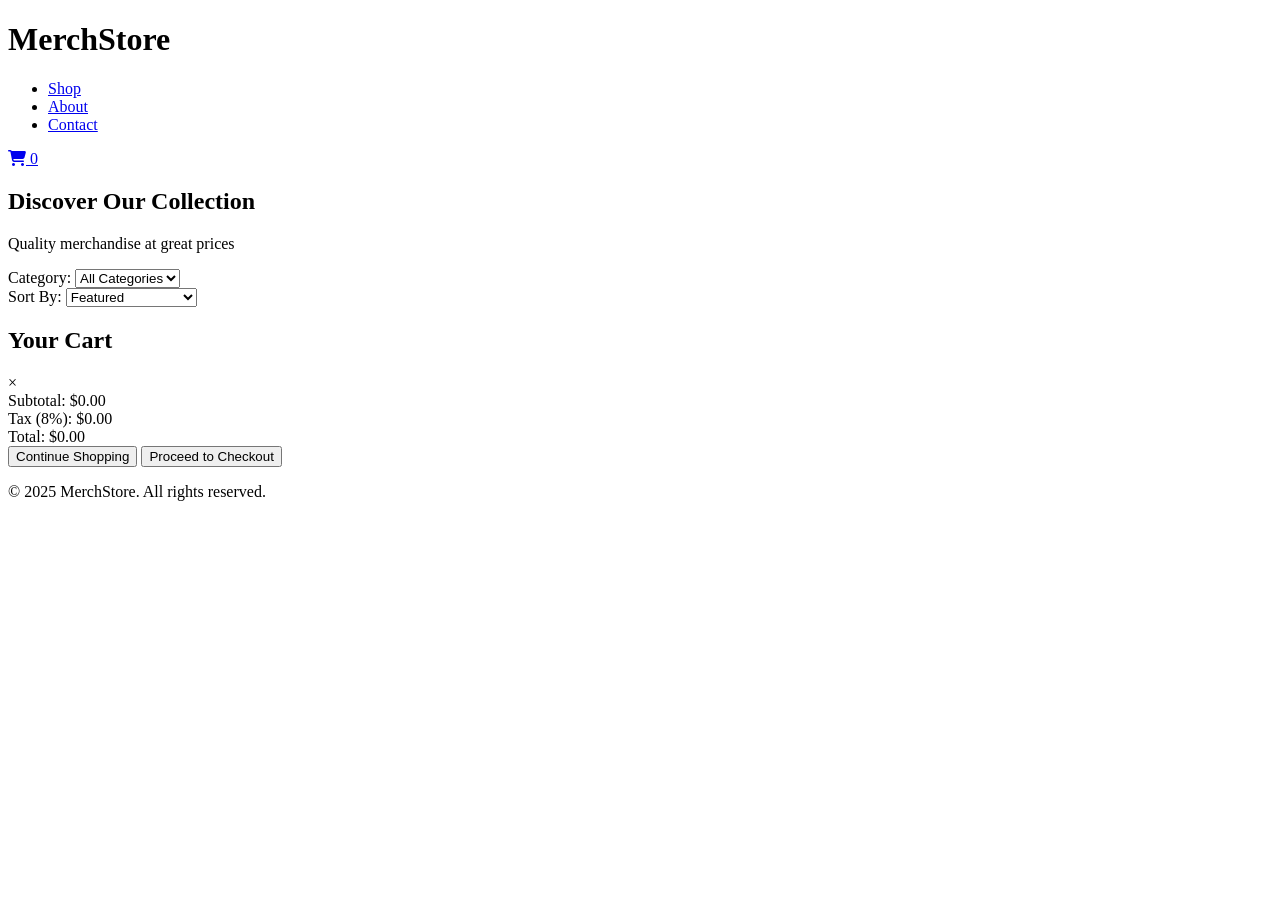
==== index.html @ 018bb120 "Create index.html" ====
<!DOCTYPE html>
<html lang="en">
<head>
    <meta charset="UTF-8">
    <meta name="viewport" content="width=device-width, initial-scale=1.0">
    <title>MerchStore - Shop Our Collection</title>
    <link rel="stylesheet" href="css/styles.css">
    <link rel="stylesheet" href="https://cdnjs.cloudflare.com/ajax/libs/font-awesome/6.4.0/css/all.min.css">
</head>
<body>
    <header>
        <div class="container">
            <div class="logo">
                <h1>MerchStore</h1>
            </div>
            <nav>
                <ul>
                    <li><a href="index.html" class="active">Shop</a></li>
                    <li><a href="#about">About</a></li>
                    <li><a href="#contact">Contact</a></li>
                </ul>
            </nav>
            <div class="cart-icon">
                <a href="#" id="cart-button">
                    <i class="fas fa-shopping-cart"></i>
                    <span id="cart-count">0</span>
                </a>
            </div>
        </div>
    </header>

    <main>
        <section class="hero">
            <div class="container">
                <h2>Discover Our Collection</h2>
                <p>Quality merchandise at great prices</p>
            </div>
        </section>

        <section class="filters container">
            <div class="filter-container">
                <label for="category-filter">Category:</label>
                <select id="category-filter">
                    <option value="all">All Categories</option>
                    <option value="apparel">Apparel</option>
                    <option value="accessories">Accessories</option>
                    <option value="home">Home Goods</option>
                </select>
            </div>
            <div class="filter-container">
                <label for="sort-filter">Sort By:</label>
                <select id="sort-filter">
                    <option value="default">Featured</option>
                    <option value="price-low">Price: Low to High</option>
                    <option value="price-high">Price: High to Low</option>
                    <option value="name">Name: A to Z</option>
                </select>
            </div>
        </section>

        <section class="products container">
            <div id="products-grid" class="products-grid">
                <!-- Products will be dynamically inserted here -->
            </div>
        </section>
    </main>

    <!-- Cart Modal -->
    <div id="cart-modal" class="modal">
        <div class="modal-content">
            <div class="modal-header">
                <h2>Your Cart</h2>
                <span class="close">&times;</span>
            </div>
            <div class="modal-body">
                <div id="cart-items">
                    <!-- Cart items will be inserted here -->
                </div>
                <div id="cart-summary">
                    <div class="summary-row">
                        <span>Subtotal:</span>
                        <span id="cart-subtotal">$0.00</span>
                    </div>
                    <div class="summary-row">
                        <span>Tax (8%):</span>
                        <span id="cart-tax">$0.00</span>
                    </div>
                    <div class="summary-row total">
                        <span>Total:</span>
                        <span id="cart-total">$0.00</span>
                    </div>
                </div>
            </div>
            <div class="modal-footer">
                <button id="continue-shopping" class="button secondary">Continue Shopping</button>
                <button id="checkout-button" class="button primary">Proceed to Checkout</button>
            </div>
        </div>
    </div>

    <footer>
        <div class="container">
            <p>&copy; 2025 MerchStore. All rights reserved.</p>
        </div>
    </footer>

    <script src="js/products.js"></script>
    <script src="js/cart.js"></script>
    <script src="js/store.js"></script>
</body>
</html>
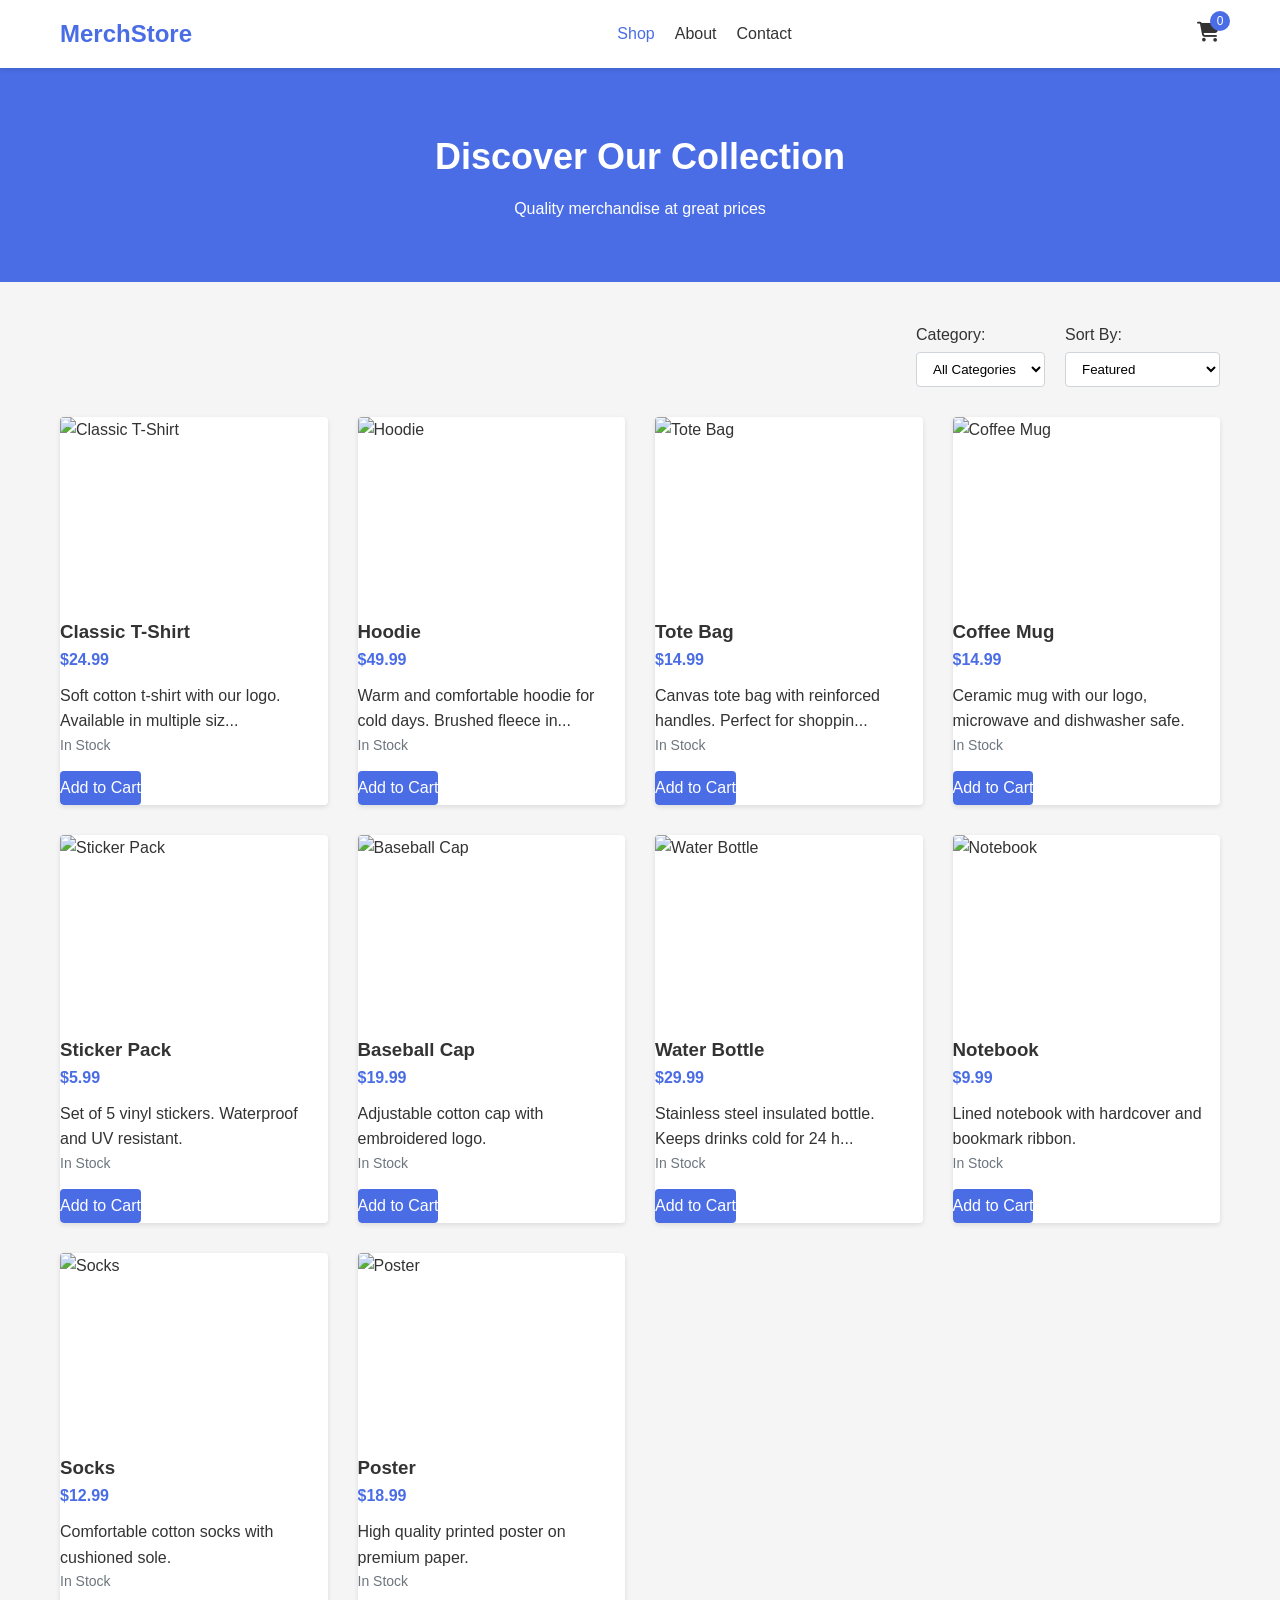
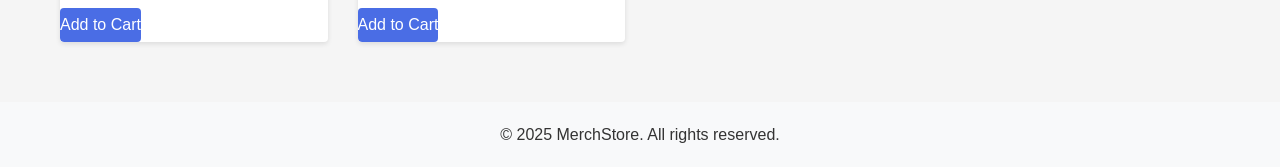
==== commit e0313960: "Update index.html" ====
--- a/index.html
+++ b/index.html
@@ -104,6 +104,8 @@
         </div>
     </footer>
 
+    <script src="js/checkout.js"></script>
+    <script src="js/utils.js"></script>
     <script src="js/products.js"></script>
     <script src="js/cart.js"></script>
     <script src="js/store.js"></script>
--- a/css/styles.css
+++ b/css/styles.css
@@ -0,0 +1,577 @@
+/* Base Styles */
+:root {
+    --primary-color: #4a6de5;
+    --secondary-color: #f8f9fa;
+    --accent-color: #ffcc00;
+    --text-color: #333333;
+    --light-gray: #e9ecef;
+    --medium-gray: #ced4da;
+    --dark-gray: #6c757d;
+    --danger-color: #dc3545;
+    --success-color: #28a745;
+    --border-radius: 4px;
+    --box-shadow: 0 2px 5px rgba(0, 0, 0, 0.1);
+}
+
+* {
+    margin: 0;
+    padding: 0;
+    box-sizing: border-box;
+}
+
+body {
+    font-family: 'Segoe UI', Tahoma, Geneva, Verdana, sans-serif;
+    line-height: 1.6;
+    color: var(--text-color);
+    background-color: #f5f5f5;
+}
+
+.container {
+    width: 100%;
+    max-width: 1200px;
+    margin: 0 auto;
+    padding: 0 20px;
+}
+
+a {
+    text-decoration: none;
+    color: var(--primary-color);
+    transition: color 0.3s ease;
+}
+
+a:hover {
+    color: #3a54b4;
+}
+
+ul {
+    list-style-type: none;
+}
+
+/* Buttons */
+.button {
+    display: inline-block;
+    padding: 10px 20px;
+    border: none;
+    border-radius: var(--border-radius);
+    font-size: 16px;
+    cursor: pointer;
+    transition: all 0.3s ease;
+    text-align: center;
+}
+
+.primary {
+    background-color: var(--primary-color);
+    color: white;
+}
+
+.primary:hover {
+    background-color: #3a54b4;
+    color: white;
+}
+
+.secondary {
+    background-color: var(--secondary-color);
+    color: var(--text-color);
+    border: 1px solid var(--medium-gray);
+}
+
+.secondary:hover {
+    background-color: #e2e6ea;
+}
+
+.danger {
+    background-color: var(--danger-color);
+    color: white;
+}
+
+.danger:hover {
+    background-color: #bd2130;
+}
+
+/* Header */
+header {
+    background-color: white;
+    box-shadow: var(--box-shadow);
+    position: sticky;
+    top: 0;
+    z-index: 100;
+}
+
+header .container {
+    display: flex;
+    justify-content: space-between;
+    align-items: center;
+    padding: 15px 20px;
+}
+
+.logo h1 {
+    font-size: 24px;
+    color: var(--primary-color);
+}
+
+nav ul {
+    display: flex;
+}
+
+nav ul li {
+    margin-left: 20px;
+}
+
+nav ul li a {
+    color: var(--text-color);
+    font-weight: 500;
+}
+
+nav ul li a:hover,
+nav ul li a.active {
+    color: var(--primary-color);
+}
+
+.cart-icon {
+    position: relative;
+}
+
+.cart-icon i {
+    font-size: 20px;
+    color: var(--text-color);
+}
+
+#cart-count {
+    position: absolute;
+    top: -10px;
+    right: -10px;
+    background-color: var(--primary-color);
+    color: white;
+    border-radius: 50%;
+    width: 20px;
+    height: 20px;
+    display: flex;
+    align-items: center;
+    justify-content: center;
+    font-size: 12px;
+}
+
+/* Hero Section */
+.hero {
+    background-color: var(--primary-color);
+    color: white;
+    text-align: center;
+    padding: 60px 0;
+    margin-bottom: 40px;
+}
+
+.hero h2 {
+    font-size: 36px;
+    margin-bottom: 10px;
+}
+
+/* Filter Section */
+.filters {
+    display: flex;
+    justify-content: flex-end;
+    margin-bottom: 30px;
+}
+
+.filter-container {
+    margin-left: 20px;
+}
+
+.filter-container label {
+    margin-right: 10px;
+    font-weight: 500;
+}
+
+.filter-container select {
+    padding: 8px 12px;
+    border: 1px solid var(--medium-gray);
+    border-radius: var(--border-radius);
+    background-color: white;
+}
+
+/* Products Grid */
+.products-grid {
+    display: grid;
+    grid-template-columns: repeat(auto-fill, minmax(240px, 1fr));
+    gap: 30px;
+    margin-bottom: 60px;
+}
+
+.product-card {
+    background-color: white;
+    border-radius: var(--border-radius);
+    overflow: hidden;
+    box-shadow: var(--box-shadow);
+    transition: transform 0.3s ease, box-shadow 0.3s ease;
+}
+
+.product-card:hover {
+    transform: translateY(-5px);
+    box-shadow: 0 5px 15px rgba(0, 0, 0, 0.1);
+}
+
+.product-image {
+    height: 200px;
+    width: 100%;
+    overflow: hidden;
+}
+
+.product-image img {
+    width: 100%;
+    height: 100%;
+    object-fit: cover;
+    transition: transform 0.5s ease;
+}
+
+.product-card:hover .product-image img {
+    transform: scale(1.05);
+}
+
+.product-details {
+    padding: 15px;
+}
+
+.product-name {
+    font-size: 18px;
+    font-weight: 500;
+    margin-bottom: 5px;
+}
+
+.product-price {
+    color: var(--primary-color);
+    font-weight: 700;
+    margin-bottom: 10px;
+}
+
+.product-stock {
+    font-size: 14px;
+    color: var(--dark-gray);
+    margin-bottom: 15px;
+}
+
+.product-actions {
+    display: flex;
+    justify-content: space-between;
+}
+
+.add-to-cart {
+    flex-grow: 1;
+    padding: 8px 0;
+    background-color: var(--primary-color);
+    color: white;
+    border: none;
+    border-radius: var(--border-radius);
+    cursor: pointer;
+    transition: background-color 0.3s ease;
+    text-align: center;
+}
+
+.add-to-cart:hover {
+    background-color: #3a54b4;
+}
+
+.add-to-cart:disabled {
+    background-color: var(--medium-gray);
+    cursor: not-allowed;
+}
+
+/* Modal */
+.modal {
+    display: none;
+    position: fixed;
+    z-index: 1000;
+    left: 0;
+    top: 0;
+    width: 100%;
+    height: 100%;
+    overflow: auto;
+    background-color: rgba(0, 0, 0, 0.5);
+}
+
+.modal-content {
+    background-color: white;
+    margin: 50px auto;
+    width: 80%;
+    max-width: 700px;
+    border-radius: var(--border-radius);
+    animation: modalFade 0.3s;
+}
+
+@keyframes modalFade {
+    from {opacity: 0; transform: translateY(-20px);}
+    to {opacity: 1; transform: translateY(0);}
+}
+
+.modal-header {
+    display: flex;
+    justify-content: space-between;
+    align-items: center;
+    padding: 15px 20px;
+    border-bottom: 1px solid var(--light-gray);
+}
+
+.modal-header h2 {
+    font-size: 22px;
+}
+
+.close {
+    font-size: 28px;
+    font-weight: bold;
+    cursor: pointer;
+    color: var(--dark-gray);
+}
+
+.close:hover {
+    color: var(--text-color);
+}
+
+.modal-body {
+    padding: 20px;
+}
+
+.modal-footer {
+    padding: 15px 20px;
+    border-top: 1px solid var(--light-gray);
+    display: flex;
+    justify-content: space-between;
+}
+
+/* Cart Styles */
+#cart-items {
+    margin-bottom: 20px;
+}
+
+.cart-item {
+    display: flex;
+    align-items: center;
+    padding: 15px 0;
+    border-bottom: 1px solid var(--light-gray);
+}
+
+.cart-item-image {
+    width: 80px;
+    height: 80px;
+    border-radius: var(--border-radius);
+    overflow: hidden;
+    margin-right: 15px;
+}
+
+.cart-item-image img {
+    width: 100%;
+    height: 100%;
+    object-fit: cover;
+}
+
+.cart-item-details {
+    flex-grow: 1;
+}
+
+.cart-item-name {
+    font-weight: 500;
+    margin-bottom: 5px;
+}
+
+.cart-item-price {
+    color: var(--dark-gray);
+}
+
+.cart-item-quantity {
+    display: flex;
+    align-items: center;
+    margin-right: 20px;
+}
+
+.quantity-btn {
+    width: 28px;
+    height: 28px;
+    border: 1px solid var(--medium-gray);
+    background-color: white;
+    border-radius: 50%;
+    display: flex;
+    align-items: center;
+    justify-content: center;
+    cursor: pointer;
+    font-size: 14px;
+}
+
+.quantity-value {
+    margin: 0 10px;
+    width: 30px;
+    text-align: center;
+}
+
+.cart-item-remove {
+    color: var(--danger-color);
+    cursor: pointer;
+    font-size: 14px;
+}
+
+.cart-item-remove:hover {
+    text-decoration: underline;
+}
+
+#cart-summary {
+    padding-top: 15px;
+}
+
+.summary-row {
+    display: flex;
+    justify-content: space-between;
+    margin-bottom: 10px;
+}
+
+.summary-row.total {
+    font-weight: 700;
+    font-size: 18px;
+    padding-top: 10px;
+    border-top: 1px solid var(--light-gray);
+}
+
+/* Checkout Styles */
+.checkout-container {
+    padding: 40px 0;
+}
+
+.checkout-container h2 {
+    margin-bottom: 30px;
+}
+
+.checkout-grid {
+    display: grid;
+    grid-template-columns: 1fr 400px;
+    gap: 40px;
+}
+
+.checkout-form h3,
+.order-summary h3 {
+    margin-bottom: 20px;
+    padding-bottom: 10px;
+    border-bottom: 1px solid var(--light-gray);
+}
+
+.form-group {
+    margin-bottom: 20px;
+}
+
+.form-row {
+    display: flex;
+    gap: 20px;
+}
+
+.form-row .form-group {
+    flex: 1;
+}
+
+label {
+    display: block;
+    margin-bottom: 5px;
+    font-weight: 500;
+}
+
+input[type="text"],
+input[type="email"] {
+    width: 100%;
+    padding: 10px;
+    border: 1px solid var(--medium-gray);
+    border-radius: var(--border-radius);
+}
+
+input[type="text"]:focus,
+input[type="email"]:focus {
+    outline: none;
+    border-color: var(--primary-color);
+}
+
+.button-container {
+    margin-top: 30px;
+    display: flex;
+    justify-content: space-between;
+}
+
+.order-summary {
+    background-color: var(--secondary-color);
+    padding: 20px;
+    border-radius: var(--border-radius);
+    align-self: start;
+}
+
+#checkout-items .cart-item {
+    padding: 10px 0;
+}
+
+#checkout-items .cart-item-image {
+    width: 60px;
+    height: 60px;
+}
+
+.summary-details {
+    margin-top: 20px;
+}
+
+/* Confirmation Modal */
+.confirmation-message {
+    text-align: center;
+    padding: 20px 0;
+}
+
+.confirmation-message i {
+    font-size: 60px;
+    color: var(--success-color);
+    margin-bottom: 20px;
+}
+
+.confirmation-message p {
+    margin-bottom: 10px;
+}
+
+#order-number {
+    font-weight: 700;
+}
+
+/* Footer */
+footer {
+    background-color: var(--secondary-color);
+    padding: 20px 0;
+    text-align: center;
+    margin-top: 40px;
+}
+
+/* Media Queries */
+@media (max-width: 768px) {
+    .checkout-grid {
+        grid-template-columns: 1fr;
+    }
+
+    .order-summary {
+        margin-top: 40px;
+    }
+
+    .modal-content {
+        width: 95%;
+        margin: 20px auto;
+    }
+}
+
+@media (max-width: 576px) {
+    .products-grid {
+        grid-template-columns: repeat(auto-fill, minmax(180px, 1fr));
+    }
+
+    .form-row {
+        flex-direction: column;
+        gap: 0;
+    }
+
+    .filters {
+        flex-direction: column;
+        align-items: flex-start;
+    }
+
+    .filter-container {
+        margin: 0 0 10px 0;
+        width: 100%;
+    }
+
+    .filter-container select {
+        width: 100%;
+    }
+}
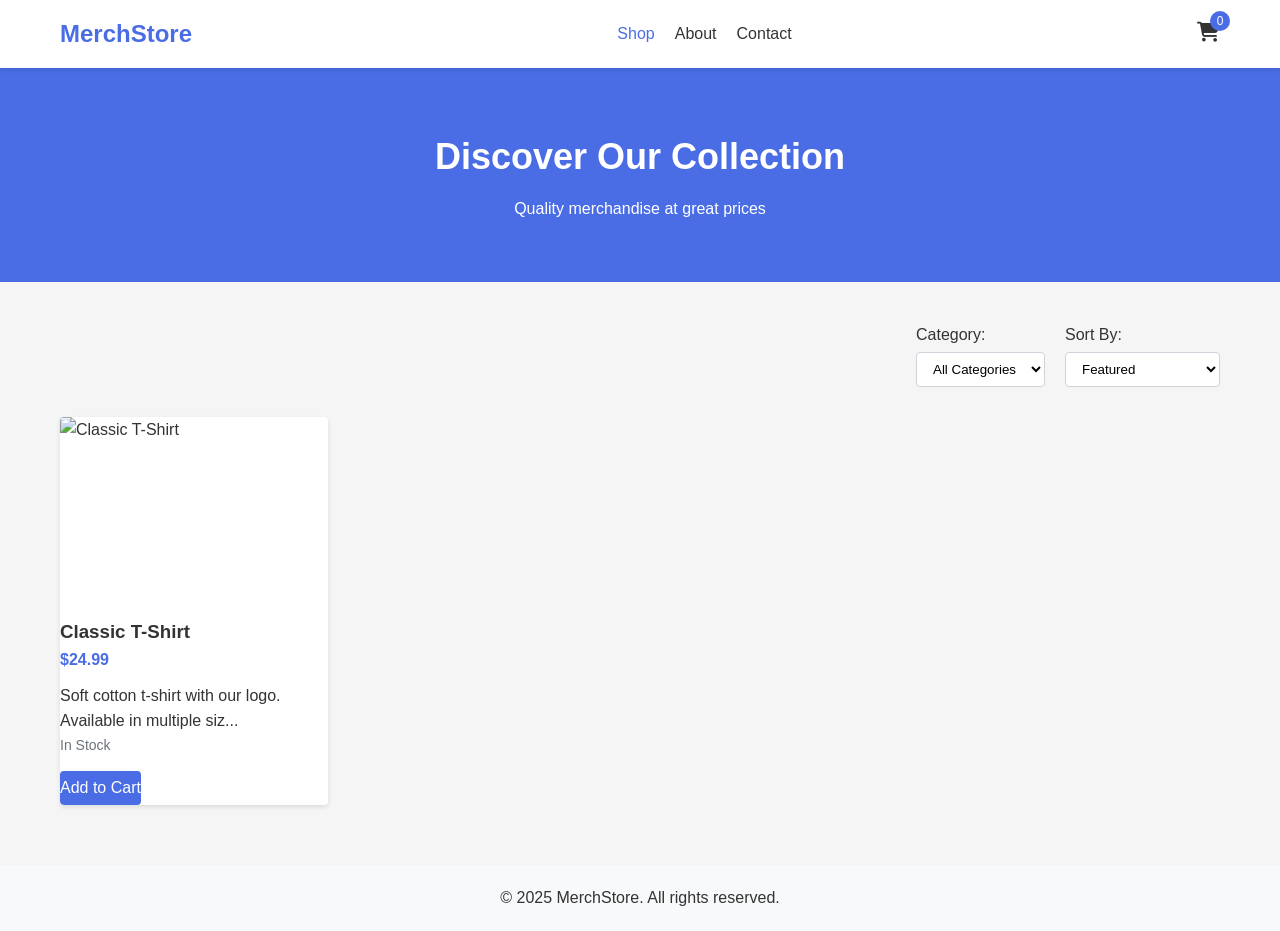
==== commit 74276d94: "Update index.html" ====
--- a/index.html
+++ b/index.html
@@ -16,8 +16,8 @@
             <nav>
                 <ul>
                     <li><a href="index.html" class="active">Shop</a></li>
-                    <li><a href="#about">About</a></li>
-                    <li><a href="#contact">Contact</a></li>
+                    <li><a href="about.html">About</a></li>
+                    <li><a href="contact.html">Contact</a></li>
                 </ul>
             </nav>
             <div class="cart-icon">
